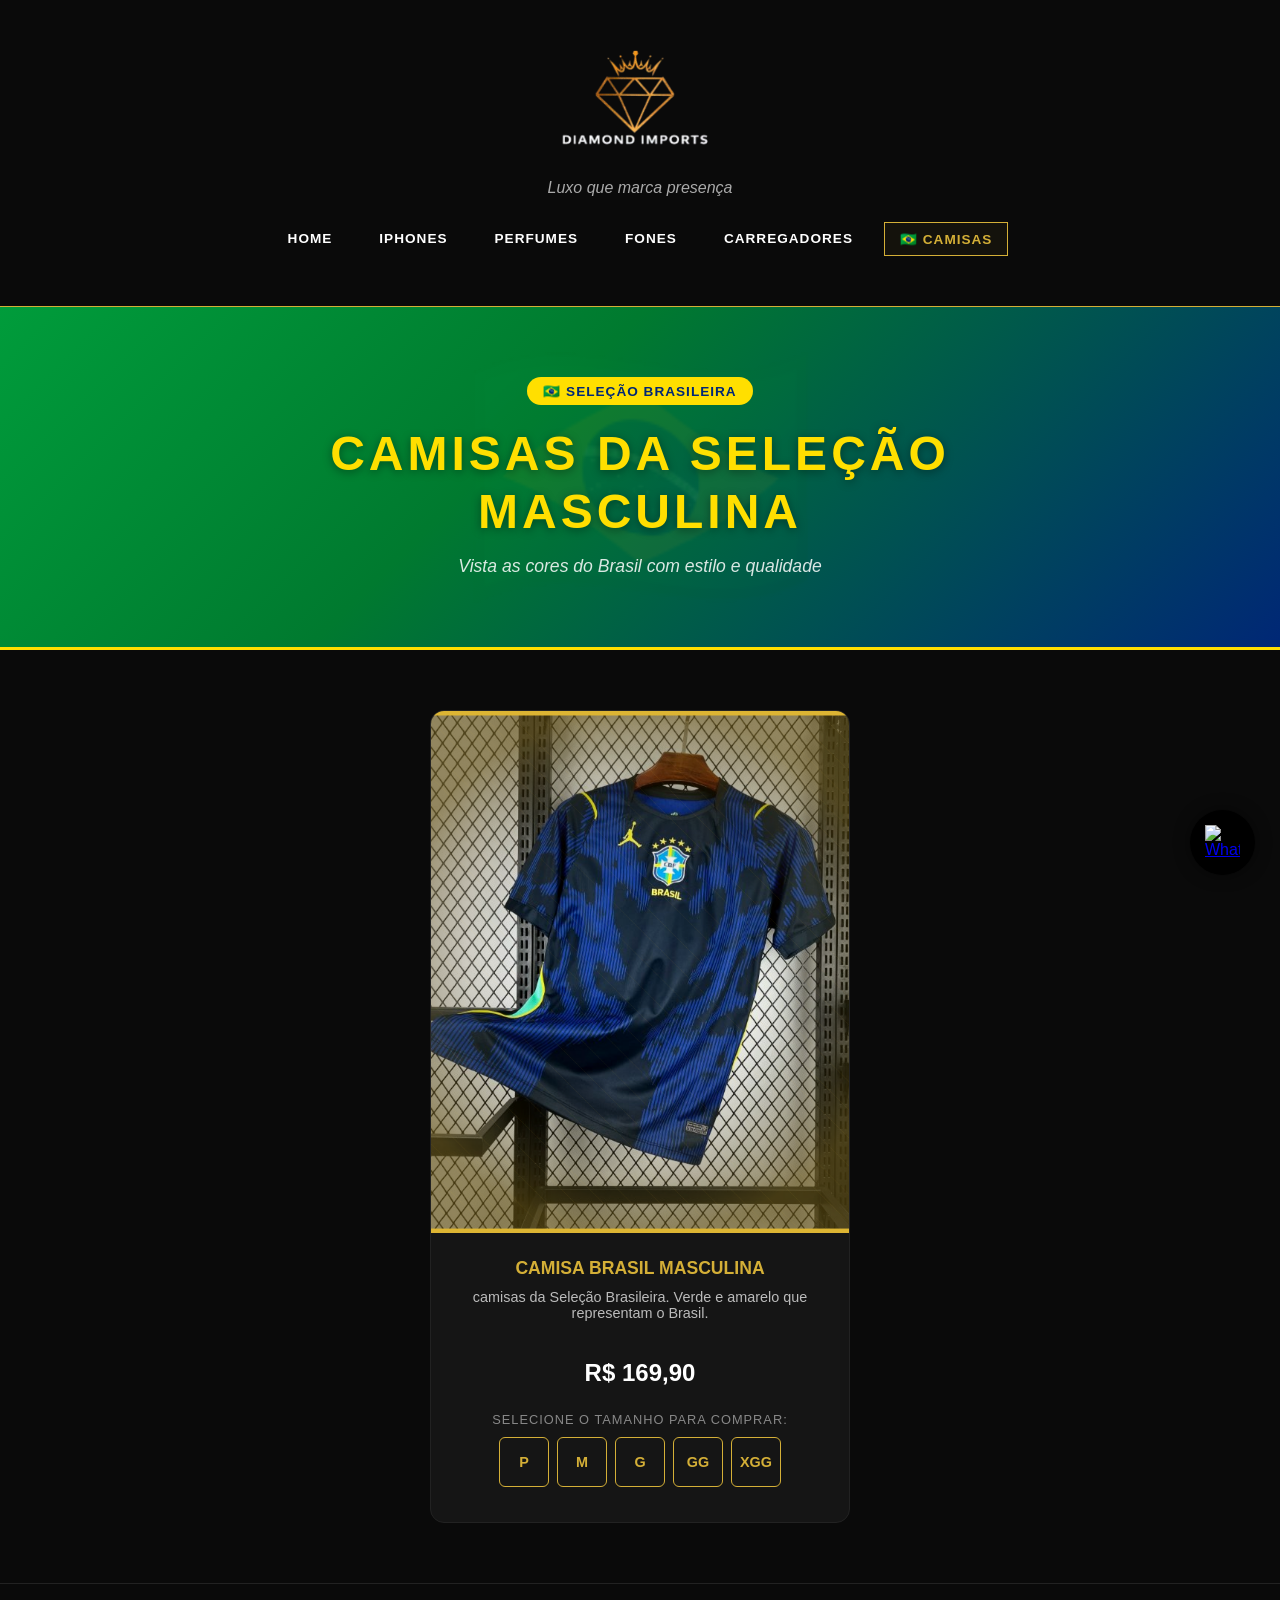
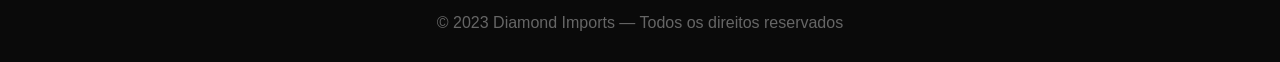
==== camisas.html @ cdfd7c16 "Subindo a primeira versao do site" ====
<!DOCTYPE html>
<html lang="pt-br">
<head>
    <meta charset="UTF-8">
    <meta name="viewport" content="width=device-width, initial-scale=1.0">
    <title>Diamond Imports | Camisas da Seleção</title>
    <link rel="stylesheet" href="global.css">
    <link rel="stylesheet" href="camisas.css">
    <script src="funcao.js" defer></script>
</head>

<body>

<header>
    <img src="logo/logo.png" alt="Diamond Imports" class="logo">
    <p>Luxo que marca presença</p>
    <nav class="category-bar">
        <a href="index.html">Home</a>
        <a href="iphone.html">iPhones</a>
        <a href="perfumes.html">Perfumes</a>
        <a href="fones.html">Fones</a>
        <a href="carregadores.html">Carregadores</a>
        <a href="camisas.html" class="active">🇧🇷 Camisas</a>
    </nav>
</header>

<div class="camisas-hero">
    <div class="camisas-hero-content">
        <span class="badge">🇧🇷 Seleção Brasileira</span>
        <h1>Camisas da Seleção<br>Masculina</h1>
        <p>Vista as cores do Brasil com estilo e qualidade</p>
    </div>
</div>

<main class="container">

    <div class="perfume-card camisa-card">
       
        <div class="imagens-camisas">
           <img src="imagens-camisa/camisa-Brasil.png" alt="">
           
        </div>
        <div class="info">
            <h3>CAMISA BRASIL MASCULINA</h3>
            <p>camisas da Seleção Brasileira. Verde e amarelo que representam o Brasil.</p>
            <span class="price">R$ 169,90</span>

            <div class="tamanhos">
                <span class="tamanho-label">Selecione o tamanho para comprar:</span>
                <div class="tamanho-grid">
                    <button class="tamanho-btn" onclick="comprar('Camisa Brasil Masculina Tamanho P - R$ 169,90')">P</button>
                    <button class="tamanho-btn" onclick="comprar('Camisa Brasil Masculina Tamanho M - R$ 169,90')">M</button>
                    <button class="tamanho-btn" onclick="comprar('Camisa Brasil Masculina Tamanho G - R$ 169,90')">G</button>
                    <button class="tamanho-btn" onclick="comprar('Camisa Brasil Masculina Tamanho GG - R$ 169,90')">GG</button>
                    <button class="tamanho-btn" onclick="comprar('Camisa Brasil Masculina Tamanho XGG - R$ 169,90')">XGG</button>
                </div>
            </div>
        </div>
    </div>

</main>

<footer>
    © 2023 Diamond Imports — Todos os direitos reservados
</footer>

<a href="https://wa.me/5583987134988" class="whatsapp-float" target="_blank">
    <img src="https://cdn-icons-png.flaticon.com/512/733/733585.png" alt="WhatsApp">
</a>

</body>
</html>
---- global.css ----
* {
    margin: 0;
    padding: 0;
    box-sizing: border-box;
    font-family: 'Segoe UI', Tahoma, Geneva, Verdana, sans-serif;
}

body {
    background-color: #0a0a0a;
    color: #ffffff;
    overflow-x: hidden;
}

/* ===== LOGO ===== */
.logo {
    width: 220px;
    margin-bottom: 15px;
}

/* ===== HEADER ===== */
header {
    text-align: center;
    padding: 50px 20px;
    border-bottom: 1px solid #d4af37;
}

header p {
    margin-top: 10px;
    color: #aaa;
    font-style: italic;
    margin-bottom: 25px;
}

/* ===== MENU DE CATEGORIAS ===== */
.category-bar {
    display: flex;
    justify-content: center;
    flex-wrap: wrap;
    gap: 15px;
    margin-top: 10px;
}

.category-bar a {
    color: #ffffff;
    text-decoration: none;
    text-transform: uppercase;
    font-size: 0.85rem;
    font-weight: bold;
    letter-spacing: 1px;
    padding: 8px 15px;
    border: 1px solid transparent;
    transition: 0.3s;
}

.category-bar a:hover,
.category-bar a.active {
    color: #d4af37;
    border-color: #d4af37;
    background: rgba(212, 175, 55, 0.05);
}

/* ===== TÍTULO DAS SEÇÕES ===== */
.section-title {
    text-align: center;
    font-size: 2rem;
    margin: 60px 0 30px;
    color: #d4af37;
    letter-spacing: 2px;
}

/* ===== GRID Dos PRODUTOS ===== */
.container {
    display: grid;
    grid-template-columns: repeat(auto-fit, minmax(280px, 1fr));
    gap: 30px;
    max-width: 1200px;
    margin: 60px auto;
    padding: 0 20px;
}

/* ===== CARD ===== */
.perfume-card {
    background: #151515;
    border: 1px solid #222;
    border-radius: 14px;
    overflow: hidden;
    transition: 0.3s;
    display: flex;
    flex-direction: column;
}

.perfume-card:hover {
    transform: translateY(-8px);
    border-color: #d4af37;
    box-shadow: 0 0 25px rgba(212, 175, 55, 0.25);
}

/* ===== IMAGEM ===== */
.perfume-card img {
    width: 100%;
    aspect-ratio: 4 / 5;
    object-fit: cover;
    display: block;
}

/* ===== INFORMAÇÕES ===== */
.info {
    padding: 25px;
    flex-grow: 1;
    display: flex;
    flex-direction: column;
    justify-content: space-between;
    text-align: center;
}

.info h3 {
    color: #d4af37;
    margin-bottom: 10px;
    text-transform: uppercase;
    font-size: 1.1rem;
}

.info p {
    color: #bbb;
    font-size: 0.9rem;
    margin-bottom: 15px;
    min-height: 40px;
}

.price {
    display: block;
    font-size: 1.5rem;
    font-weight: bold;
    margin: 15px 0;
}

/* ===== BOTÃO COMPRAR ===== */
.btn-buy {
    background: transparent;
    border: 1px solid #d4af37;
    color: #d4af37;
    padding: 12px;
    width: 100%;
    cursor: pointer;
    font-weight: bold;
    text-transform: uppercase;
    border-radius: 6px;
    transition: 0.3s;
    font-size: 0.9rem;
}

.btn-buy:hover {
    background: #d4af37;
    color: #000;
}

/* ===== FOOTER ===== */
footer {
    text-align: center;
    padding: 30px;
    border-top: 1px solid #222;
    color: #666;
    margin-top: 60px;
}

/* ===== BOTÃO WHATSAPP FLUTUANTE NO CANTO Da tela===== */
.whatsapp-float {
    position: fixed;
    bottom: 25px;
    right: 25px;
    width: 65px;
    height: 65px;
    background: #000;
    border-radius: 50%;
    display: flex;
    justify-content: center;
    align-items: center;
    box-shadow: 0 0 15px rgba(0, 0, 0, 0.5);
    transition: 0.3s;
    z-index: 999;
}

.whatsapp-float img {
    width: 35px;
    height: 35px;
}

.whatsapp-float:hover {
    transform: scale(1.1);
    box-shadow: 0 0 20px rgba(37, 211, 102, 0.8);
}

/* ===== RESPONSIVO ===== */
@media (max-width: 900px) {
    .container {
        grid-template-columns: repeat(2, 1fr);
    }
}

@media (max-width: 600px) {
    .container {
        grid-template-columns: 1fr;
    }

    header {
        padding: 30px 15px;
    }

    .section-title {
        font-size: 1.5rem;
    }
}
---- camisas.css ----
/* =============================================
   DIAMOND IMPORTS — camisas.css
   ============================================= */

/* ===== HERO BANNER ===== */
.camisas-hero {
    background: linear-gradient(135deg, #009c3b 0%, #007a2f 40%, #002776 100%);
    padding: 70px 20px;
    text-align: center;
    border-bottom: 3px solid #ffdf00;
    position: relative;
    overflow: hidden;
}

.camisas-hero::before {
    content: '🇧🇷';
    position: absolute;
    font-size: 18rem;
    opacity: 0.06;
    top: 50%;
    left: 50%;
    transform: translate(-50%, -50%);
    pointer-events: none;
}

.camisas-hero-content {
    position: relative;
    z-index: 1;
}

.badge {
    display: inline-block;
    background: #ffdf00;
    color: #002776;
    font-weight: bold;
    font-size: 0.85rem;
    padding: 6px 16px;
    border-radius: 20px;
    text-transform: uppercase;
    letter-spacing: 1px;
    margin-bottom: 20px;
}

.camisas-hero h1 {
    font-size: 3rem;
    color: #ffdf00;
    letter-spacing: 4px;
    text-transform: uppercase;
    line-height: 1.2;
    margin-bottom: 15px;
    text-shadow: 0 2px 10px rgba(0,0,0,0.4);
}

.camisas-hero p {
    color: rgba(255,255,255,0.85);
    font-size: 1.1rem;
    font-style: italic;
}

/* ===== CARD ESPECIAL CAMISA ===== */
.camisa-card {
    max-width: 420px;
    margin: 0 auto;
}

/* ===== PLACEHOLDER DE IMAGEM ===== */
.img-placeholder {
    width: 100%;
    aspect-ratio: 4 / 5;
    background: #1a1a1a;
    border-bottom: 1px dashed #333;
    display: flex;
    align-items: center;
    justify-content: center;
    color: #555;
    font-size: 0.95rem;
    text-align: center;
    padding: 20px;
    line-height: 1.8;
}

.img-placeholder small {
    font-size: 0.78rem;
    color: #444;
}

/* ===== TAMANHOS ===== */
.tamanhos {
    margin: 10px 0;
}

.tamanho-label {
    display: block;
    font-size: 0.8rem;
    color: #888;
    text-transform: uppercase;
    letter-spacing: 1px;
    margin-bottom: 10px;
}

.tamanho-grid {
    display: flex;
    flex-wrap: wrap;
    gap: 8px;
    justify-content: center;
}

.tamanho-btn {
    background: transparent;
    border: 1px solid #d4af37;
    color: #d4af37;
    width: 50px;
    height: 50px;
    border-radius: 6px;
    font-weight: bold;
    font-size: 0.9rem;
    cursor: pointer;
    transition: 0.3s;
}

.tamanho-btn:hover {
    background: #d4af37;
    color: #000;
}

.sem-estoque {
    color: #666;
    font-size: 0.85rem;
    width: 100%;
    text-align: center;
}

.sem-estoque a {
    color: #d4af37;
    text-decoration: none;
}

.sem-estoque a:hover {
    text-decoration: underline;
}

@media (max-width: 600px) {
    .camisas-hero h1 {
        font-size: 2rem;
    }
}
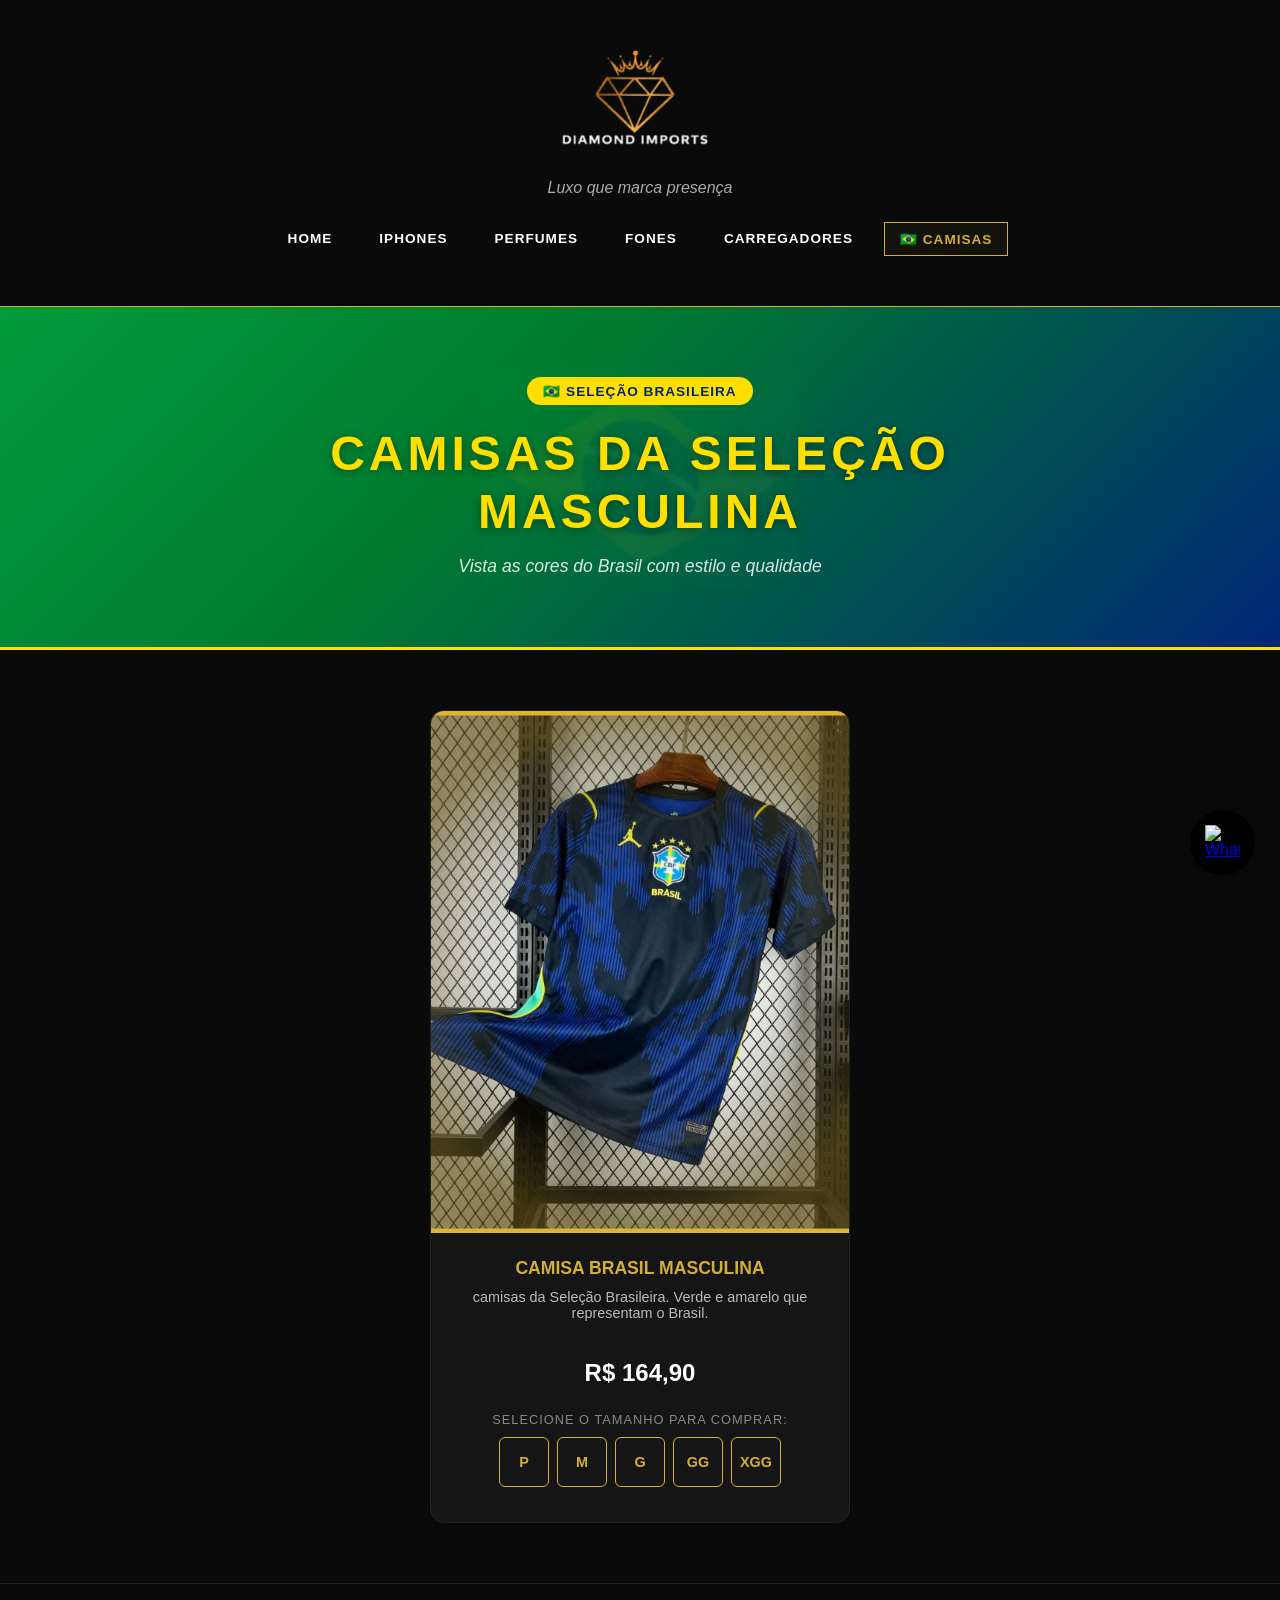
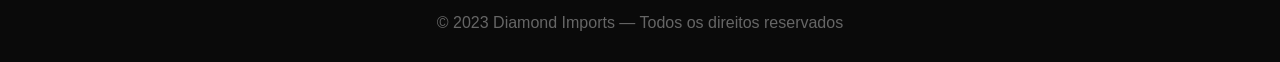
==== commit 28993972: "Atualiza layout e banners do site" ====
--- a/camisas.html
+++ b/camisas.html
@@ -43,7 +43,7 @@
         <div class="info">
             <h3>CAMISA BRASIL MASCULINA</h3>
             <p>camisas da Seleção Brasileira. Verde e amarelo que representam o Brasil.</p>
-            <span class="price">R$ 169,90</span>
+            <span class="price">R$ 164,90</span>
 
             <div class="tamanhos">
                 <span class="tamanho-label">Selecione o tamanho para comprar:</span>
@@ -64,7 +64,7 @@
     © 2023 Diamond Imports — Todos os direitos reservados
 </footer>
 
-<a href="https://wa.me/5583987134988" class="whatsapp-float" target="_blank">
+<a href="https://wa.me/558398018453" class="whatsapp-float" target="_blank">
     <img src="https://cdn-icons-png.flaticon.com/512/733/733585.png" alt="WhatsApp">
 </a>
 
--- a/global.css
+++ b/global.css
@@ -13,13 +13,13 @@
     overflow-x: hidden;
 }
 
-/* ===== LOGO ===== */
+
 .logo {
     width: 220px;
     margin-bottom: 15px;
 }
 
-/* ===== HEADER ===== */
+
 header {
     text-align: center;
     padding: 50px 20px;
@@ -33,7 +33,7 @@
     margin-bottom: 25px;
 }
 
-/* ===== MENU DE CATEGORIAS ===== */
+
 .category-bar {
     display: flex;
     justify-content: center;
@@ -61,7 +61,7 @@
     background: rgba(212, 175, 55, 0.05);
 }
 
-/* ===== TÍTULO DAS SEÇÕES ===== */
+
 .section-title {
     text-align: center;
     font-size: 2rem;
@@ -70,7 +70,7 @@
     letter-spacing: 2px;
 }
 
-/* ===== GRID Dos PRODUTOS ===== */
+
 .container {
     display: grid;
     grid-template-columns: repeat(auto-fit, minmax(280px, 1fr));
@@ -80,7 +80,7 @@
     padding: 0 20px;
 }
 
-/* ===== CARD ===== */
+
 .perfume-card {
     background: #151515;
     border: 1px solid #222;
@@ -97,7 +97,7 @@
     box-shadow: 0 0 25px rgba(212, 175, 55, 0.25);
 }
 
-/* ===== IMAGEM ===== */
+
 .perfume-card img {
     width: 100%;
     aspect-ratio: 4 / 5;
@@ -105,7 +105,7 @@
     display: block;
 }
 
-/* ===== INFORMAÇÕES ===== */
+
 .info {
     padding: 25px;
     flex-grow: 1;
@@ -136,7 +136,7 @@
     margin: 15px 0;
 }
 
-/* ===== BOTÃO COMPRAR ===== */
+
 .btn-buy {
     background: transparent;
     border: 1px solid #d4af37;
@@ -165,7 +165,7 @@
     margin-top: 60px;
 }
 
-/* ===== BOTÃO WHATSAPP FLUTUANTE NO CANTO Da tela===== */
+
 .whatsapp-float {
     position: fixed;
     bottom: 25px;
@@ -192,7 +192,7 @@
     box-shadow: 0 0 20px rgba(37, 211, 102, 0.8);
 }
 
-/* ===== RESPONSIVO ===== */
+
 @media (max-width: 900px) {
     .container {
         grid-template-columns: repeat(2, 1fr);
--- a/camisas.css
+++ b/camisas.css
@@ -1,8 +1,4 @@
-/* =============================================
-   DIAMOND IMPORTS — camisas.css
-   ============================================= */
 
-/* ===== HERO BANNER ===== */
 .camisas-hero {
     background: linear-gradient(135deg, #009c3b 0%, #007a2f 40%, #002776 100%);
     padding: 70px 20px;
@@ -22,7 +18,7 @@
     transform: translate(-50%, -50%);
     pointer-events: none;
 }
-
+    
 .camisas-hero-content {
     position: relative;
     z-index: 1;
@@ -57,13 +53,13 @@
     font-style: italic;
 }
 
-/* ===== CARD ESPECIAL CAMISA ===== */
+
 .camisa-card {
     max-width: 420px;
     margin: 0 auto;
 }
 
-/* ===== PLACEHOLDER DE IMAGEM ===== */
+
 .img-placeholder {
     width: 100%;
     aspect-ratio: 4 / 5;
@@ -84,7 +80,7 @@
     color: #444;
 }
 
-/* ===== TAMANHOS ===== */
+
 .tamanhos {
     margin: 10px 0;
 }
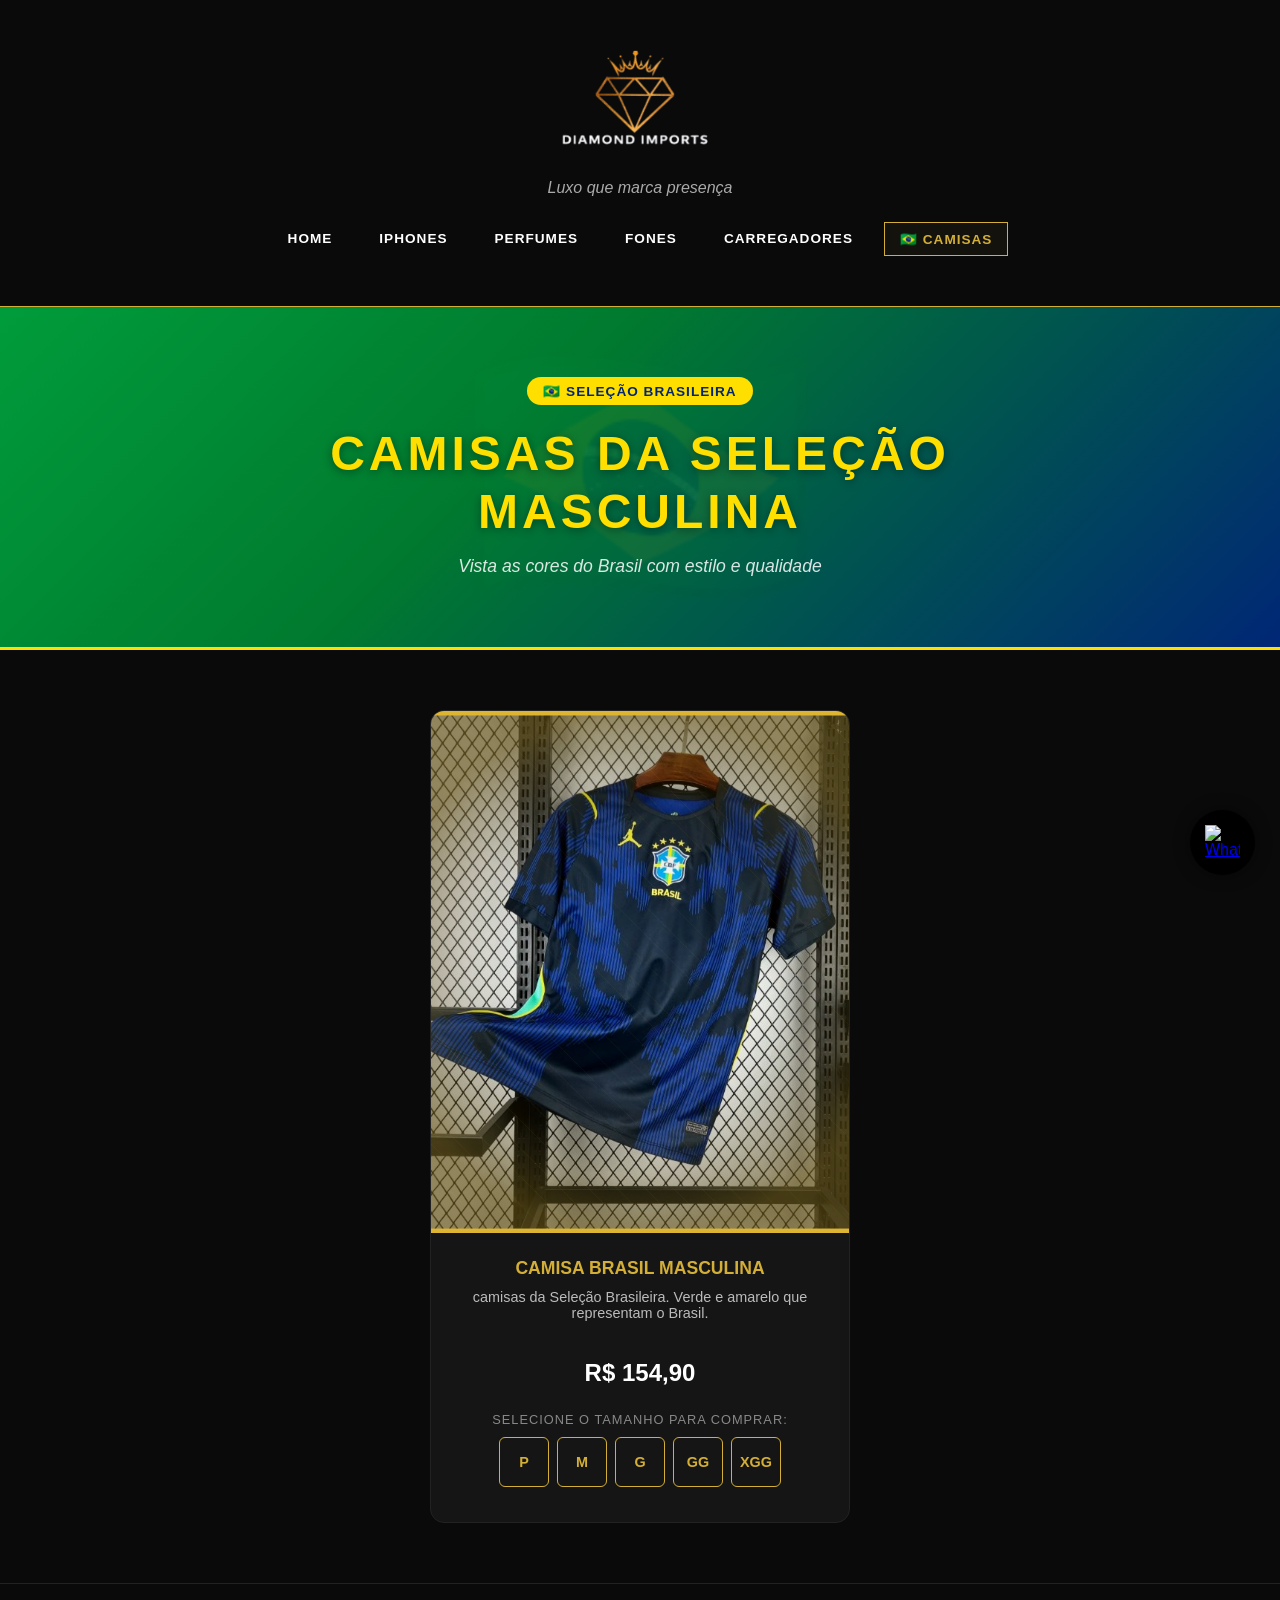
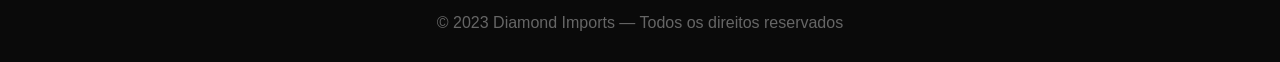
==== commit b831623b: "Atualizando preços das camisas" ====
--- a/camisas.html
+++ b/camisas.html
@@ -43,7 +43,7 @@
         <div class="info">
             <h3>CAMISA BRASIL MASCULINA</h3>
             <p>camisas da Seleção Brasileira. Verde e amarelo que representam o Brasil.</p>
-            <span class="price">R$ 164,90</span>
+            <span class="price">R$ 154,90</span>
 
             <div class="tamanhos">
                 <span class="tamanho-label">Selecione o tamanho para comprar:</span>
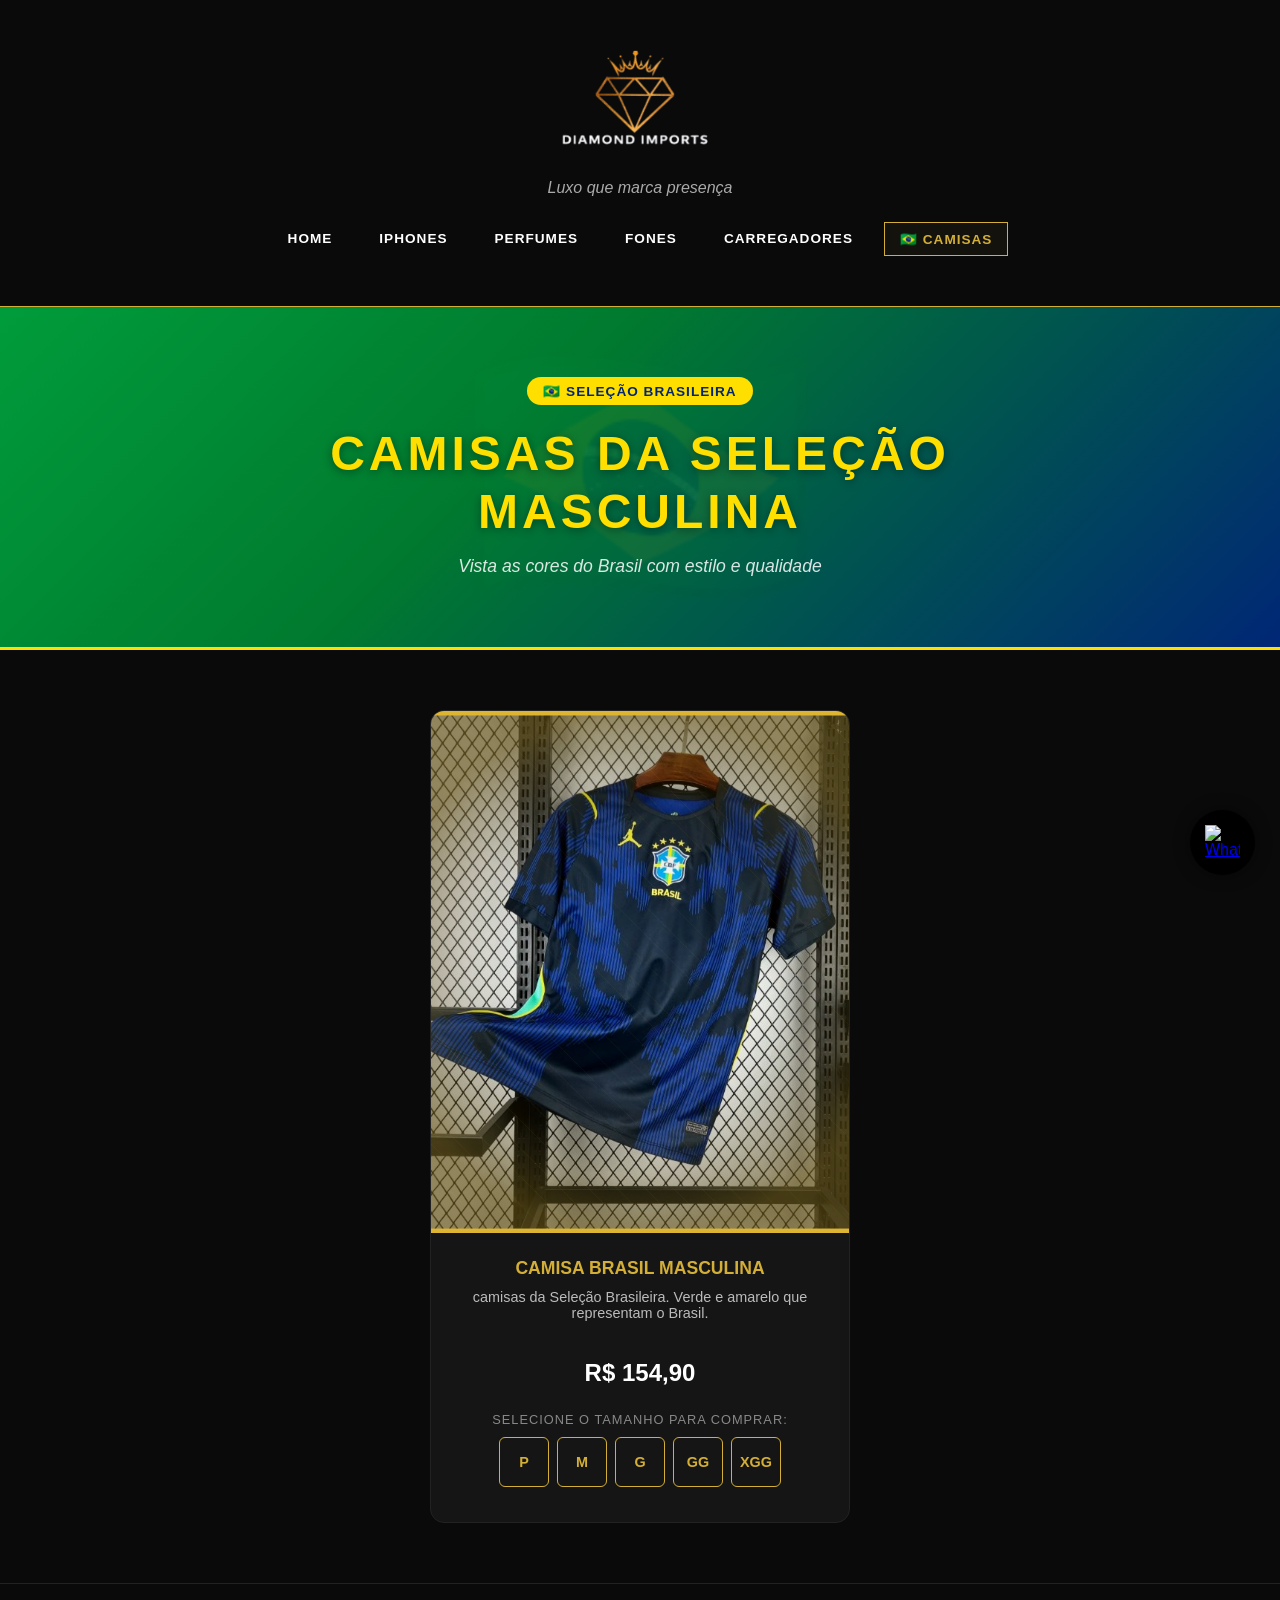
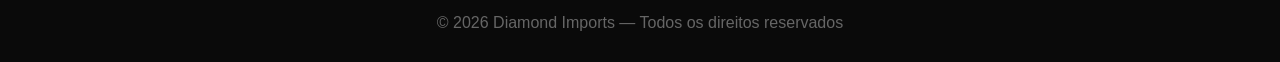
==== commit 156c47d5: "Corrigindo página de camisas e adicionando analytics" ====
--- a/camisas.html
+++ b/camisas.html
@@ -1,72 +1,88 @@
-<!DOCTYPE html>
-<html lang="pt-br">
-<head>
-    <meta charset="UTF-8">
-    <meta name="viewport" content="width=device-width, initial-scale=1.0">
-    <title>Diamond Imports | Camisas da Seleção</title>
-    <link rel="stylesheet" href="global.css">
-    <link rel="stylesheet" href="camisas.css">
-    <script src="funcao.js" defer></script>
-</head>
+        <!DOCTYPE html>
+        <html lang="pt-br">
+        <head>
+            <meta charset="UTF-8">
+            <meta name="viewport" content="width=device-width, initial-scale=1.0">
+            <title>Diamond Imports | Camisas da Seleção</title>
+            <link rel="stylesheet" href="global.css">
+            <link rel="stylesheet" href="camisas.css">
+            <script src="funcao.js" defer></script>
 
-<body>
+            
+        <script async src="https://www.googletagmanager.com/gtag/js?id=G-TXEE0WEMEK"></script>
+        <script>
+        window.dataLayer = window.dataLayer || [];
+        function gtag(){dataLayer.push(arguments);}
+        gtag('js', new Date());
 
-<header>
-    <img src="logo/logo.png" alt="Diamond Imports" class="logo">
-    <p>Luxo que marca presença</p>
-    <nav class="category-bar">
-        <a href="index.html">Home</a>
-        <a href="iphone.html">iPhones</a>
-        <a href="perfumes.html">Perfumes</a>
-        <a href="fones.html">Fones</a>
-        <a href="carregadores.html">Carregadores</a>
-        <a href="camisas.html" class="active">🇧🇷 Camisas</a>
-    </nav>
-</header>
+        gtag('config', 'G-TXEE0WEMEK');
+        </script>
 
-<div class="camisas-hero">
-    <div class="camisas-hero-content">
-        <span class="badge">🇧🇷 Seleção Brasileira</span>
-        <h1>Camisas da Seleção<br>Masculina</h1>
-        <p>Vista as cores do Brasil com estilo e qualidade</p>
-    </div>
-</div>
+        </head>
 
-<main class="container">
+        <body>
 
-    <div class="perfume-card camisa-card">
-       
-        <div class="imagens-camisas">
-           <img src="imagens-camisa/camisa-Brasil.png" alt="">
-           
+        <header>
+
+            
+            <img src="logo/logo.png" alt="Diamond Imports" class="logo">
+            <p>Luxo que marca presença</p>
+            <nav class="category-bar">
+                <a href="index.html">Home</a>
+                <a href="iphone.html">iPhones</a>
+                <a href="perfumes.html">Perfumes</a>
+                <a href="fones.html">Fones</a>
+                <a href="carregadores.html">Carregadores</a>
+                <a href="camisas.html" class="active">🇧🇷 Camisas</a>
+            </nav>
+
+            
+        </header>
+
+        <div class="camisas-hero">
+            <div class="camisas-hero-content">
+                <span class="badge">🇧🇷 Seleção Brasileira</span>
+                <h1>Camisas da Seleção<br>Masculina</h1>
+                <p>Vista as cores do Brasil com estilo e qualidade</p>
+            </div>
         </div>
-        <div class="info">
-            <h3>CAMISA BRASIL MASCULINA</h3>
-            <p>camisas da Seleção Brasileira. Verde e amarelo que representam o Brasil.</p>
-            <span class="price">R$ 154,90</span>
 
-            <div class="tamanhos">
-                <span class="tamanho-label">Selecione o tamanho para comprar:</span>
-                <div class="tamanho-grid">
-                    <button class="tamanho-btn" onclick="comprar('Camisa Brasil Masculina Tamanho P - R$ 169,90')">P</button>
-                    <button class="tamanho-btn" onclick="comprar('Camisa Brasil Masculina Tamanho M - R$ 169,90')">M</button>
-                    <button class="tamanho-btn" onclick="comprar('Camisa Brasil Masculina Tamanho G - R$ 169,90')">G</button>
-                    <button class="tamanho-btn" onclick="comprar('Camisa Brasil Masculina Tamanho GG - R$ 169,90')">GG</button>
-                    <button class="tamanho-btn" onclick="comprar('Camisa Brasil Masculina Tamanho XGG - R$ 169,90')">XGG</button>
+        <main class="container">
+
+            <div class="perfume-card camisa-card">
+            
+                <div class="imagens-camisas">
+                <img src="imagens-camisa/camisa-Brasil.png" alt="Camisa do Brasil MASCULINA">
+                
+                </div>
+                <div class="info">
+                    <h3>CAMISA BRASIL MASCULINA</h3>
+                    <p>camisas da Seleção Brasileira. Verde e amarelo que representam o Brasil.</p>
+                    <span class="price">R$ 154,90</span>
+
+                    <div class="tamanhos">
+                        <span class="tamanho-label">Selecione o tamanho para comprar:</span>
+                        <div class="tamanho-grid">
+                            <button class="tamanho-btn" onclick="comprar('Camisa Brasil Masculina Tamanho P - R$ 154,90')">P</button>
+                            <button class="tamanho-btn" onclick="comprar('Camisa Brasil Masculina Tamanho M - R$ 154,90')">M</button>
+                            <button class="tamanho-btn" onclick="comprar('Camisa Brasil Masculina Tamanho G - R$ 154,90')">G</button>
+                            <button class="tamanho-btn" onclick="comprar('Camisa Brasil Masculina Tamanho GG - R$ 154,90')">GG</button>
+                            <button class="tamanho-btn" onclick="comprar('Camisa Brasil Masculina Tamanho XGG - R$ 154,90')">XGG</button>
+                        </div>
+                    </div>
                 </div>
             </div>
-        </div>
-    </div>
 
-</main>
+        </main>
 
-<footer>
-    © 2023 Diamond Imports — Todos os direitos reservados
-</footer>
 
-<a href="https://wa.me/558398018453" class="whatsapp-float" target="_blank">
-    <img src="https://cdn-icons-png.flaticon.com/512/733/733585.png" alt="WhatsApp">
-</a>
+        <footer>
+          © 2026 Diamond Imports — Todos os direitos reservados
+        </footer>
 
-</body>
-</html>
+        <a href="https://wa.me/558398018453" class="whatsapp-float" target="_blank">
+            <img src="https://cdn-icons-png.flaticon.com/512/733/733585.png" alt="WhatsApp">
+        </a>
+
+        </body>
+        </html>
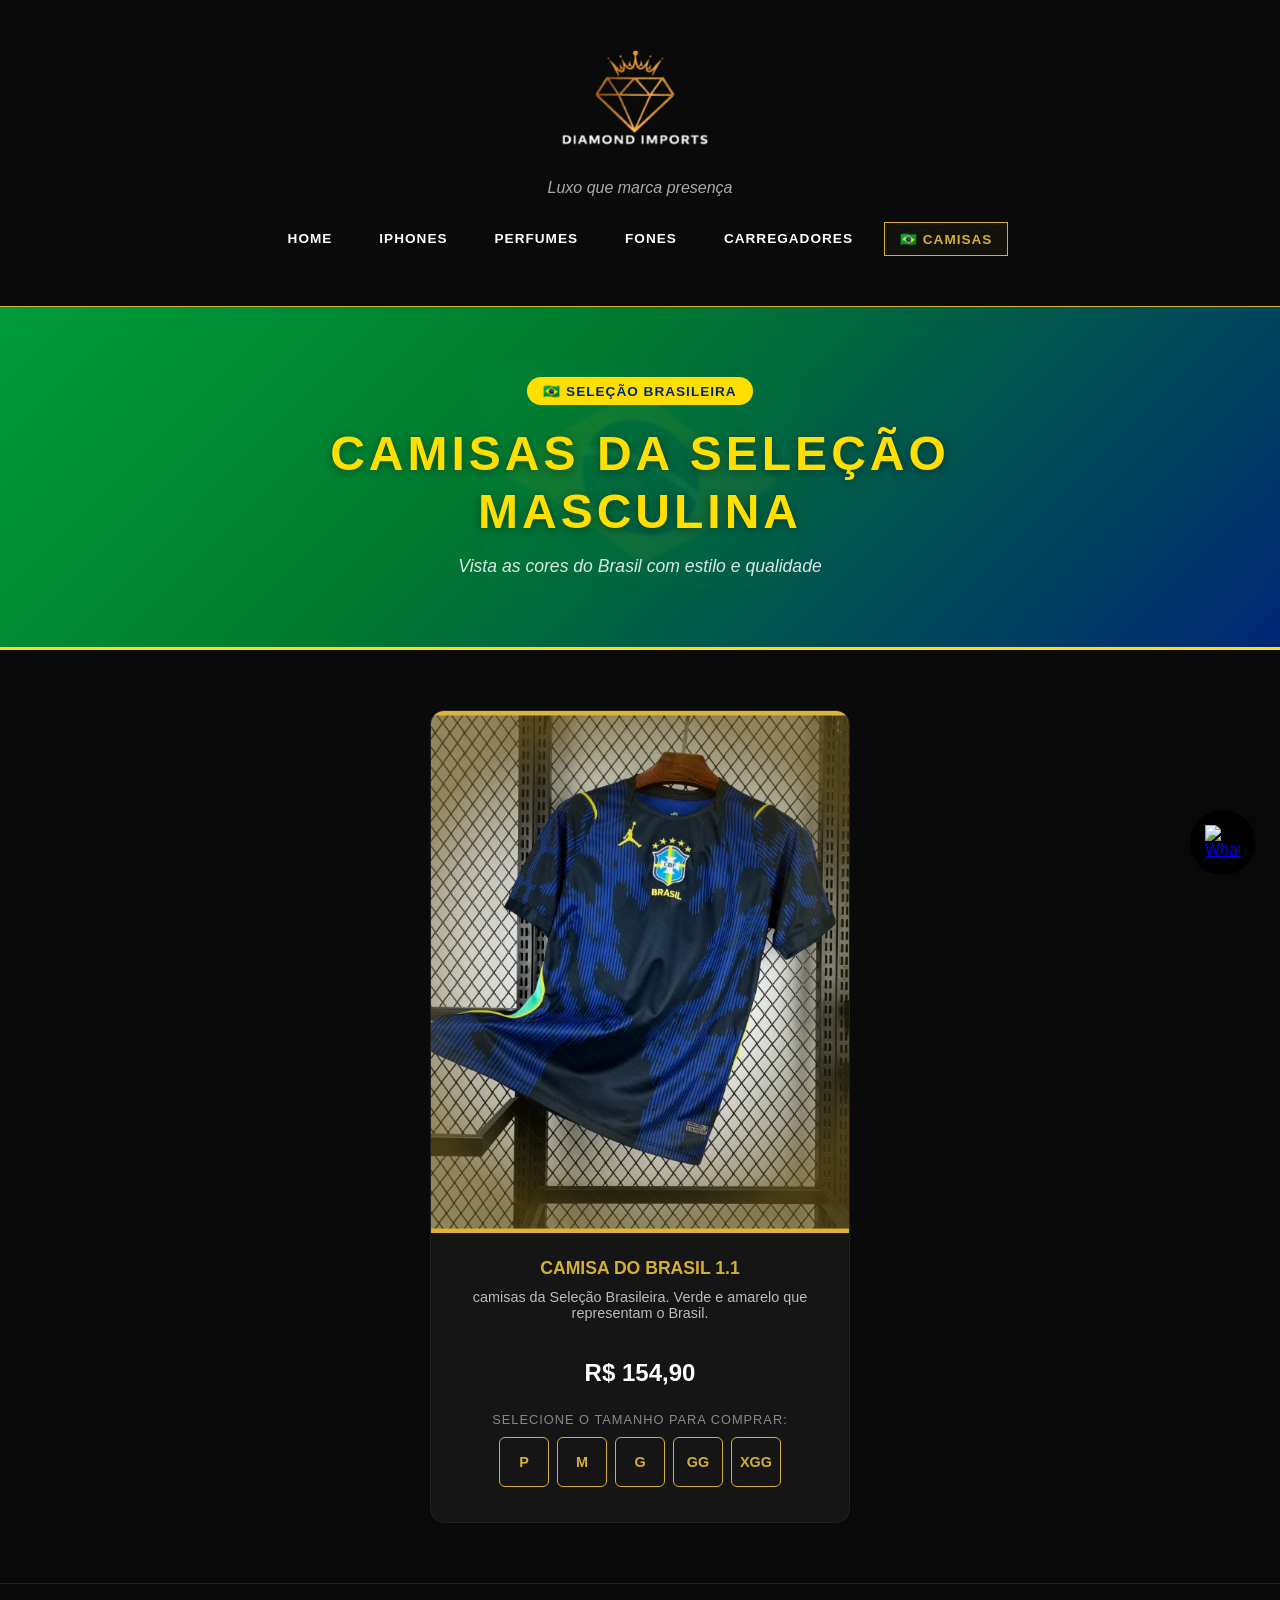
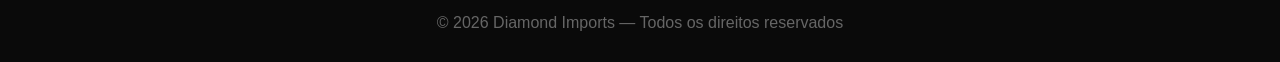
==== commit 6f4e6683: "Atualizando a parte das camisas" ====
--- a/camisas.html
+++ b/camisas.html
@@ -8,16 +8,15 @@
             <link rel="stylesheet" href="camisas.css">
             <script src="funcao.js" defer></script>
 
-            
-        <script async src="https://www.googletagmanager.com/gtag/js?id=G-TXEE0WEMEK"></script>
-        <script>
-        window.dataLayer = window.dataLayer || [];
-        function gtag(){dataLayer.push(arguments);}
-        gtag('js', new Date());
+            <script async src="https://www.googletagmanager.com/gtag/js?id=G-TXEE0WEMEK"></script>
+<script>
+window.dataLayer = window.dataLayer || [];
+function gtag(){dataLayer.push(arguments);}
+gtag('js', new Date());
+gtag('config', 'G-TXEE0WEMEK');
+</script>
 
-        gtag('config', 'G-TXEE0WEMEK');
-        </script>
-
+          
         </head>
 
         <body>
@@ -52,11 +51,11 @@
             <div class="perfume-card camisa-card">
             
                 <div class="imagens-camisas">
-                <img src="imagens-camisa/camisa-Brasil.png" alt="Camisa do Brasil MASCULINA">
+                <img src="imagens-camisa/camisa-Brasil.png" alt="Camisa do Brasil ">
                 
                 </div>
                 <div class="info">
-                    <h3>CAMISA BRASIL MASCULINA</h3>
+                    <h3>CAMISA DO BRASIL 1.1  </h3>
                     <p>camisas da Seleção Brasileira. Verde e amarelo que representam o Brasil.</p>
                     <span class="price">R$ 154,90</span>
 
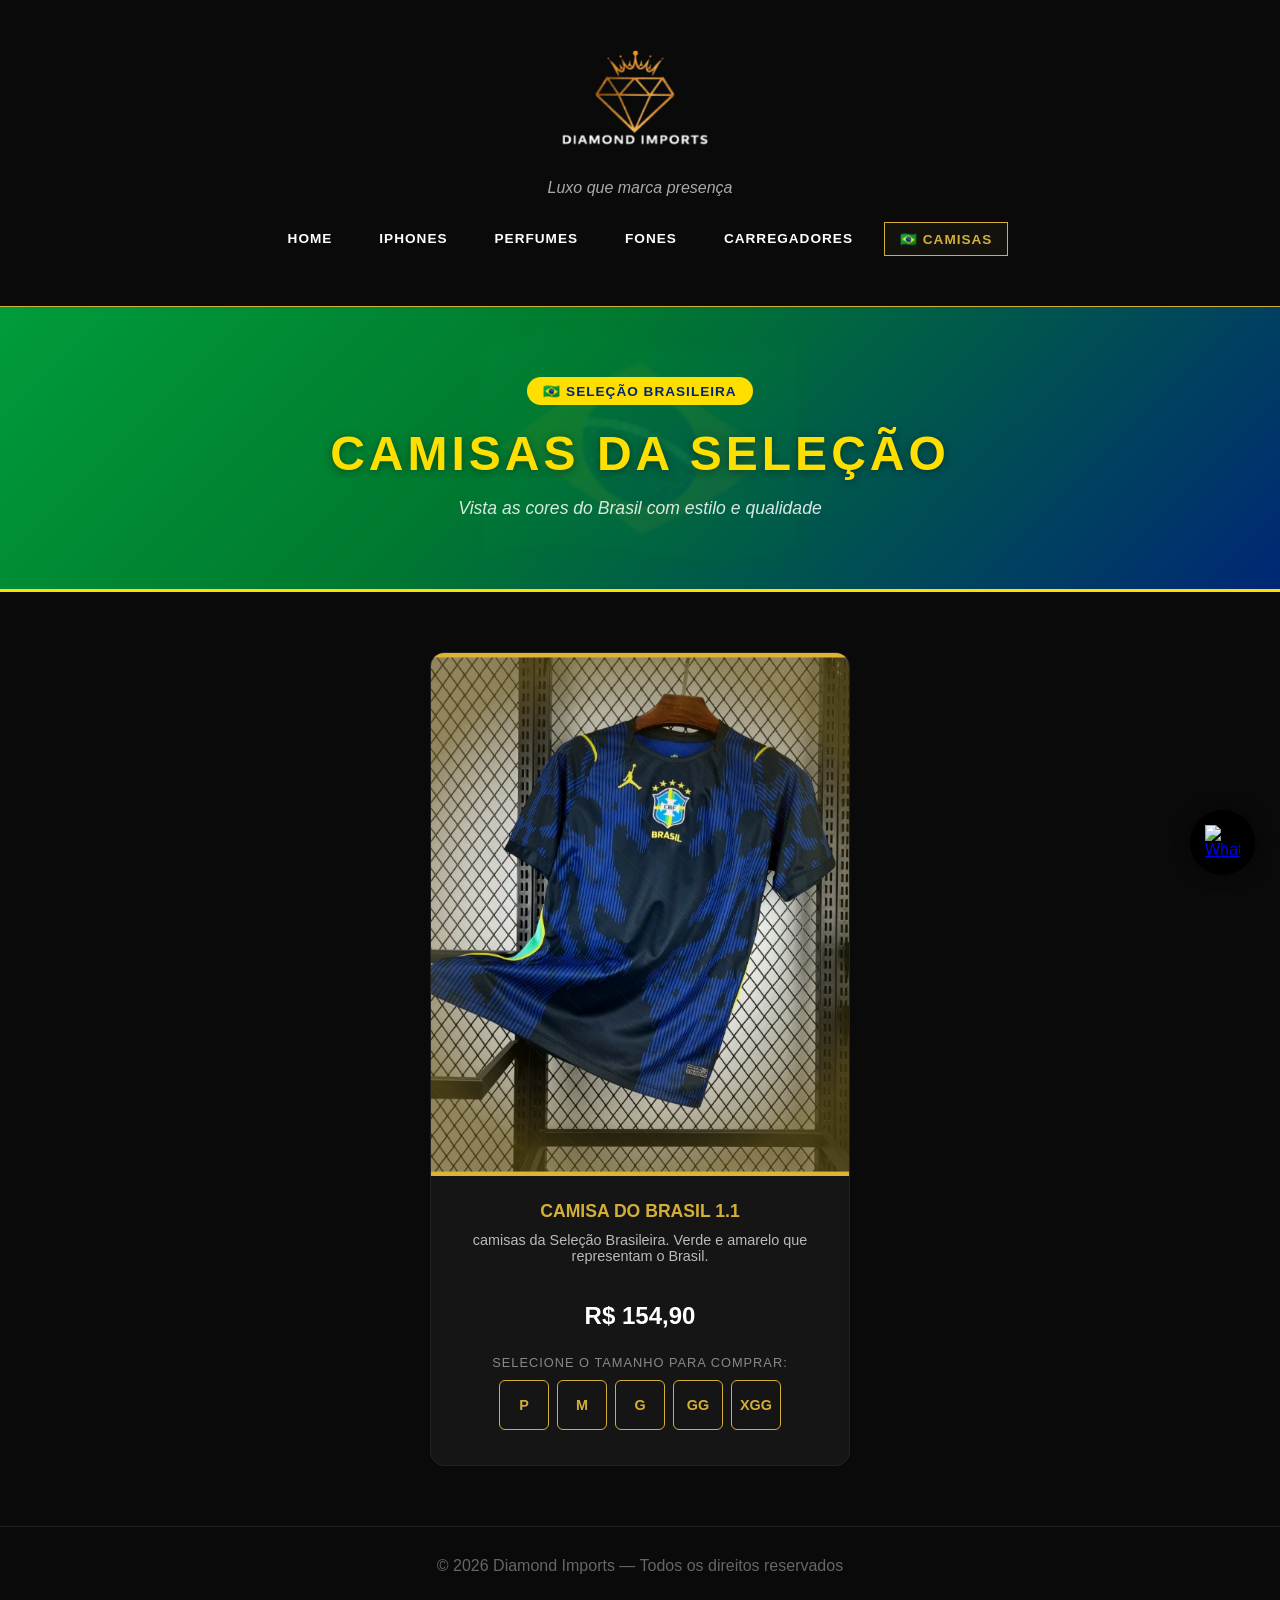
==== commit e7ef17cb: "Resolvendo erros de info" ====
--- a/camisas.html
+++ b/camisas.html
@@ -41,7 +41,7 @@
         <div class="camisas-hero">
             <div class="camisas-hero-content">
                 <span class="badge">🇧🇷 Seleção Brasileira</span>
-                <h1>Camisas da Seleção<br>Masculina</h1>
+                <h1>Camisas da Seleção<br></h1>
                 <p>Vista as cores do Brasil com estilo e qualidade</p>
             </div>
         </div>
